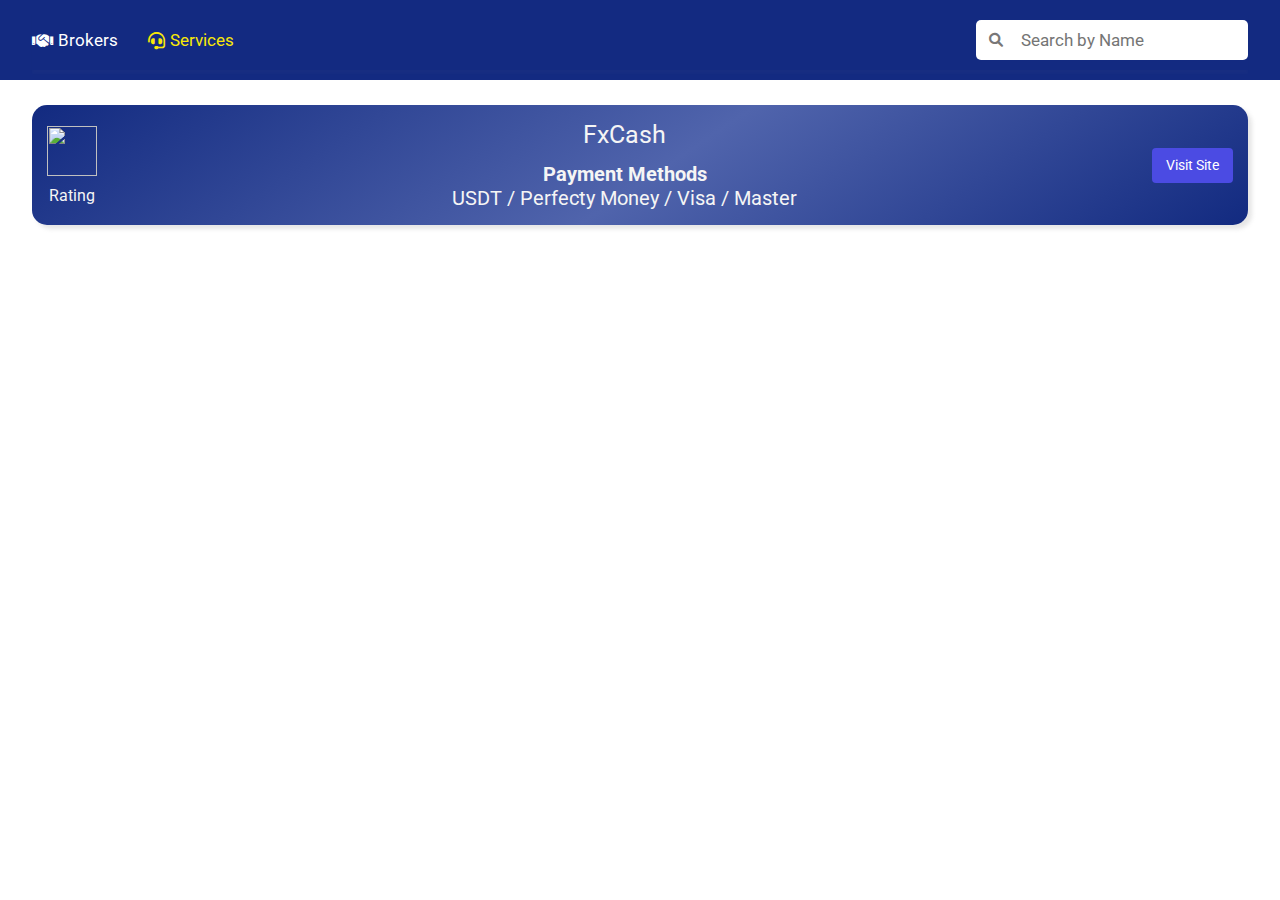
==== services.html @ cd71de4d "first commit" ====
<!DOCTYPE html>
<html lang="en">
  <head>
    <meta charset="UTF-8" />
    <meta http-equiv="X-UA-Compatible" content="IE=edge" />
    <meta name="viewport" content="width=device-width, initial-scale=1.0" />
    <title>Document</title>
    <link rel="preconnect" href="https://fonts.googleapis.com" />
    <link rel="preconnect" href="https://fonts.gstatic.com" crossorigin />
    <link
      href="https://fonts.googleapis.com/css2?family=Roboto:ital,wght@0,100;0,300;0,400;0,500;0,700;0,900;1,100;1,300;1,400;1,500;1,700;1,900&display=swap"
      rel="stylesheet"
    />
    <link
      rel="stylesheet"
      href="https://cdnjs.cloudflare.com/ajax/libs/font-awesome/6.0.0-beta3/css/all.min.css"
    />
    <link rel="stylesheet" href="./services.css" />
  </head>
  <body>
    <div class="wrapper">
      <div class="header">
        <div class="headerWrapper">
  
          <div class="navHolder">

            <a href="./brokers.html">
              <div class="nav"><i class="fas fa-handshake"></i> Brokers</div>
            </a>
            <a href="./services.html">
              <div class="nav" id="activeService" >
                <i class="fas fa-headset"></i>Services
              </div></a
            >
          </div>
          <div class="searchHolder">
            <div class="searchIcon">
              <i class="fas fa-search search-icon"></i>
            </div>
            <input placeholder="Search by Name" />
          </div>
        </div>
      </div>
      <div class="bodyWrapper">
        <div class="cardHolder" onclick="toggleDetails()" >
          <div class="company">
            <div class="companyLogoDiv">
              <div class="companyLogo">
                <img src="./assets/favicon.ico" alt="" />
              </div>
              <div class="rating">Rating</div>
            </div>
            <div class="companyName"  >
              <div class="name">FxCash</div>
              <div class="paymentMethodsDiv">
                <h3 class="paymentMethods">Payment Methods</h3>
                <div class="paymentList">
                  USDT / Perfecty Money / Visa / Master
                </div>
              </div>
            </div>
            <button class="visit">Visit Site</button>
          </div>

          <div class="hiddenContent" id="extraContent">
            <div class="aboutBigText">About FxCash</div>
            <p class="aboutSmallText">
              FxCash is offering a comprehensive Forex rebate service,
              partnering with top-tier trading brokers to provide cashback to
              traders. The platform allows users to get back a portion of the
              spread or commission paid on their trades.
            </p>
            <div class="headLine">Available broker list (32)</div>
            <div class="availableBrokerWrapper">
              <div class="innerDiv">
                <div class="availableBroker">
                  <div class="brokerimage">
                    <img src="./assets/9720027.jpg" />
                  </div>
                  <h5 class="brokerText">IC Market</h5>
                </div>
                <div class="availableBroker">
                  <div class="brokerimage">
                    <img src="./assets/9720027.jpg" />
                  </div>
                  <h5 class="brokerText">IC Market</h5>
                </div>
                <div class="availableBroker">
                  <div class="brokerimage">
                    <img src="./assets/9720027.jpg" />
                  </div>
                  <h5 class="brokerText">IC Market</h5>
                </div>
                <div class="availableBroker">
                  <div class="brokerimage">
                    <img src="./assets/9720027.jpg" />
                  </div>
                  <h5 class="brokerText">IC Market</h5>
                </div>
                <div class="availableBroker">
                  <div class="brokerimage">
                    <img src="./assets/9720027.jpg" />
                  </div>
                  <h5 class="brokerText">IC Market</h5>
                </div>
              </div>
            </div>
          </div>
        </div>
      </div>
    </div>

    <script src="./script.js"></script>
  </body>
</html>
---- services.css ----
* {
  padding: 0;
  margin: 0;
  font-family: "Roboto", sans-serif;
  font-style: normal;
}

body {
  display: flex;
  justify-content: center;
  align-items: center;
  flex-direction: column;
}

.wrapper {
  height: 100%;
  width: 100%;
  display: flex;
  align-items: center;
  flex-direction: column;
}

.header {
  padding: 10px 0px;
  width: 100%;
  background-color: #041d79f0;
  display: flex;
  justify-content: center;
}

.headerWrapper {
  width: 95%;
  display: flex;
  justify-content: space-between;
  box-shadow: 0 4px 2px rgba(152, 152, 152, 0.03);
  padding: 10px 0px;
}

.navHolder {
  display: flex;
  gap: 30px;
}

.navHolder a {
  color: white;
  text-decoration: none;
}

.nav{
  height: 100%;
  display: flex;
  justify-content: center;
  align-items: center;
  font-size: clamp(12px, 2vw, 17px);
  cursor: pointer;
  gap: 5px;
}

#activeService{
  color: #f8e807;
}

/* .empty {
  display: flex;
  flex: 1;
} */
.searchHolder {
  display: flex;
  align-items: center;
  /* padding: 10px; */
  /* height: 40px; */
}

.searchIcon {
  width: 20px;
  height: 100%;
  padding: 0px 10px;
  background-color: white;
  border-radius: 5px 0px 0px 5px;
  display: flex;
  align-items: center;
  justify-content: center;
  color:  rgb(120, 119, 119);
  font-size: clamp(12px, 2vw, 14px);
}

.searchHolder img {
  width: 100%;
  height: 100%;
}

input {
  border:none;
  padding: 10px 5px;
  border-radius: 0px 5px 5px 0px;
  font-size: clamp(12px, 2vw, 17px);
  outline: none;
  /* height: 70%; */
}

.bodyWrapper {
  width: 95%;
  margin-top: 25px;
}
.cardHolder {
  display: flex;
  flex-direction: column;
  padding: 15px;
  border-radius: 15px;
  box-shadow: 4px 4px 4px rgba(152, 152, 152, 0.244);
  color: whitesmoke;
  background: rgb(18,42,128);
  background: linear-gradient(326deg, rgba(18,42,128,1) 0%, rgba(80,100,172,1) 48%, rgba(18,42,128,1) 100%);
  cursor: pointer;
}

.hiddenContent{
  display: none;
  margin-top: 15px;
}

.company {
    display: flex;
    justify-content: space-between;
    align-items: center;
}

.companyLogoDiv{
  display: flex;
  flex-direction: column;
  gap: 10px;
  align-items: center;
}

.companyLogo{
  width: 50px;
  height: 50px;
}

.companyLogo img{
  width: 100%;
  height: 100%;
}

.visit{
  height: 35px;
  padding: 0px 14px;
  border: none;
  border-radius: 4px;
  color: white;
  background-color: rgb(75, 75, 227);
  cursor: pointer;
  display: flex;
  justify-content: center;
  align-items: center;
  font-size: clamp(10px,2vw,14px);
}

/* .visit:hover {
  transition: 0.5s ease-in-out;
  border-radius: 20px;
}
.visit:active{
  background-color:  rgba(153, 153, 249, 0.591);
} */

.companyName{
  display: flex;
  flex-direction: column;
  align-items: center;
  gap: 13px;
}

.name{
  font-size: clamp(15px,2vw,25px);
}

.paymentMethodsDiv{
  display: flex;
  flex-direction: column;
  align-items: center;
}

.paymentMethods{
  font-size: clamp(13px,2vw,20px);
}

.paymentList{
  font-size: clamp(11px,2vw,20px);
  text-align: center;
}

.aboutBigText{
  font-size: clamp(14px,2vw,19px);
  font-weight: 550;
  margin-top: 10px;
}

.aboutSmallText{
  font-weight: 300;
  font-size: clamp(11px,2vw,15px);
}

.headLine{
  width: 100%;
  font-size: clamp(14px,2vw,19px);
  font-weight: 550;
  margin-top: 15px;
  display: flex;
  justify-content: center;
}

.availableBrokerWrapper{
  display: flex;
  justify-content: center;
  margin-top: 10px;
}

.innerDiv{
  width: 55%;
  height: 100%;
  display: flex;
  justify-content: center;
  justify-content: space-between;
  gap: 5px;
}

.availableBroker{
  display: flex;
  flex-direction: column;
  gap: 5px;
  align-items: center;
}

.brokerimage{
 width: 70px;
 height: 70px;
}

.brokerimage img{
  border-radius: 4px;
  width: 100%;
  height: 100%;
}

.brokerText{
  font-size: clamp(10px ,2vw, 13px);
  font-weight: 400;
}

@media(max-width: 700px) {
  .innerDiv{
    width: 90%;
  }

  .brokerimage{
    width: 50px;
    height: 50px;
  }
}
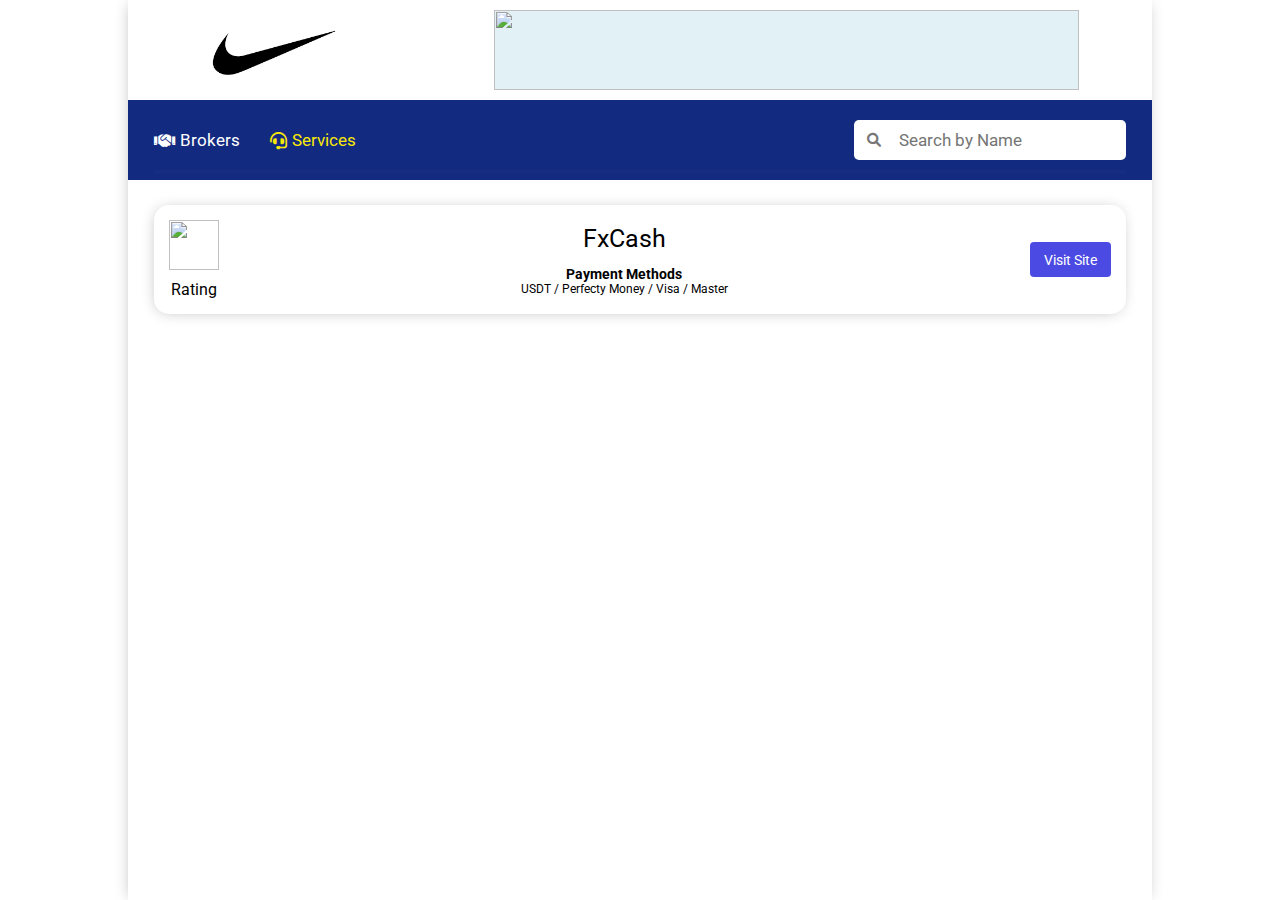
==== commit 512efc39: "Your descriptive message here" ====
--- a/services.html
+++ b/services.html
@@ -19,12 +19,22 @@
   </head>
   <body>
     <div class="wrapper">
+      <div class="bannerDiv">
+        <div class="leftDiv">
+          <img src="./assets/download.png">
+        </div>
+        <div class="rightDiv">
+          <div class="banner">
+            <img src="" alt="">
+          </div>
+        </div>
+      </div>
       <div class="header">
         <div class="headerWrapper">
   
           <div class="navHolder">
 
-            <a href="./brokers.html">
+            <a href="./index.html">
               <div class="nav"><i class="fas fa-handshake"></i> Brokers</div>
             </a>
             <a href="./services.html">
--- a/services.css
+++ b/services.css
@@ -13,11 +13,51 @@
 }
 
 .wrapper {
-  height: 100%;
-  width: 100%;
-  display: flex;
-  align-items: center;
-  flex-direction: column;
+  height: 100vh;
+  width: 80%;
+  display: flex;
+  align-items: center;
+  flex-direction: column;
+  background-color: white;
+  box-shadow: -1px 1px 15px -4px rgba(0,0,0,0.3);
+  -webkit-box-shadow: -1px 1px 15px -4px rgba(0,0,0,0.3);
+  -moz-box-shadow: -1px 1px 15px -4px rgba(0,0,0,0.3);
+}
+
+.bannerDiv{
+  width: 100%;
+  display: flex;
+}
+
+.leftDiv{
+  width: 40%;
+  height: 100px;
+}
+
+.leftDiv img{
+  width: 100%;
+  height: 100%;
+  object-fit: contain;
+}
+
+.rightDiv{
+  width: 100%;
+  height: 100px;
+  display: flex;
+  justify-content: center;
+  align-items: center;
+}
+
+.banner{
+  width: 80%;
+  height: 80%;
+  background-color: rgb(225, 241, 246);
+}
+
+.banner img{
+  width: 100%;
+  height: 100%;
+  object-fit: contain;
 }
 
 .header {
@@ -108,10 +148,12 @@
   padding: 15px;
   border-radius: 15px;
   box-shadow: 4px 4px 4px rgba(152, 152, 152, 0.244);
-  color: whitesmoke;
-  background: rgb(18,42,128);
-  background: linear-gradient(326deg, rgba(18,42,128,1) 0%, rgba(80,100,172,1) 48%, rgba(18,42,128,1) 100%);
+  color: black;
+  background-color: white;
   cursor: pointer;
+  box-shadow: -1px 1px 15px -4px rgba(0,0,0,0.3);
+-webkit-box-shadow: -1px 1px 15px -4px rgba(0,0,0,0.3);
+-moz-box-shadow: -1px 1px 15px -4px rgba(0,0,0,0.3);
 }
 
 .hiddenContent{
@@ -182,28 +224,28 @@
 }
 
 .paymentMethods{
-  font-size: clamp(13px,2vw,20px);
+  font-size: clamp(12px,2vw,14px);
 }
 
 .paymentList{
-  font-size: clamp(11px,2vw,20px);
+  font-size: clamp(11px,2vw,12px);
   text-align: center;
 }
 
 .aboutBigText{
-  font-size: clamp(14px,2vw,19px);
+  font-size: clamp(12px,2vw,14px);
   font-weight: 550;
   margin-top: 10px;
 }
 
 .aboutSmallText{
-  font-weight: 300;
-  font-size: clamp(11px,2vw,15px);
+  font-weight: 340;
+  font-size: clamp(10px,2vw,15px);
 }
 
 .headLine{
   width: 100%;
-  font-size: clamp(14px,2vw,19px);
+  font-size: clamp(12px,2vw,14px);
   font-weight: 550;
   margin-top: 15px;
   display: flex;
@@ -244,11 +286,17 @@
 }
 
 .brokerText{
-  font-size: clamp(10px ,2vw, 13px);
+  font-size: clamp(10px ,2vw, 12px);
   font-weight: 400;
 }
 
-@media(max-width: 700px) {
+@media(max-width:500px){
+  input{
+    width: 100px;
+  }
+}
+
+@media(max-width: 768px) {
   .innerDiv{
     width: 90%;
   }
@@ -257,4 +305,14 @@
     width: 50px;
     height: 50px;
   }
-}+  .wrapper{
+    width: 90%;
+  }
+  .rightDiv{
+    display: none;
+  }
+  .leftDiv{
+    width: 100%;
+  }
+}
+
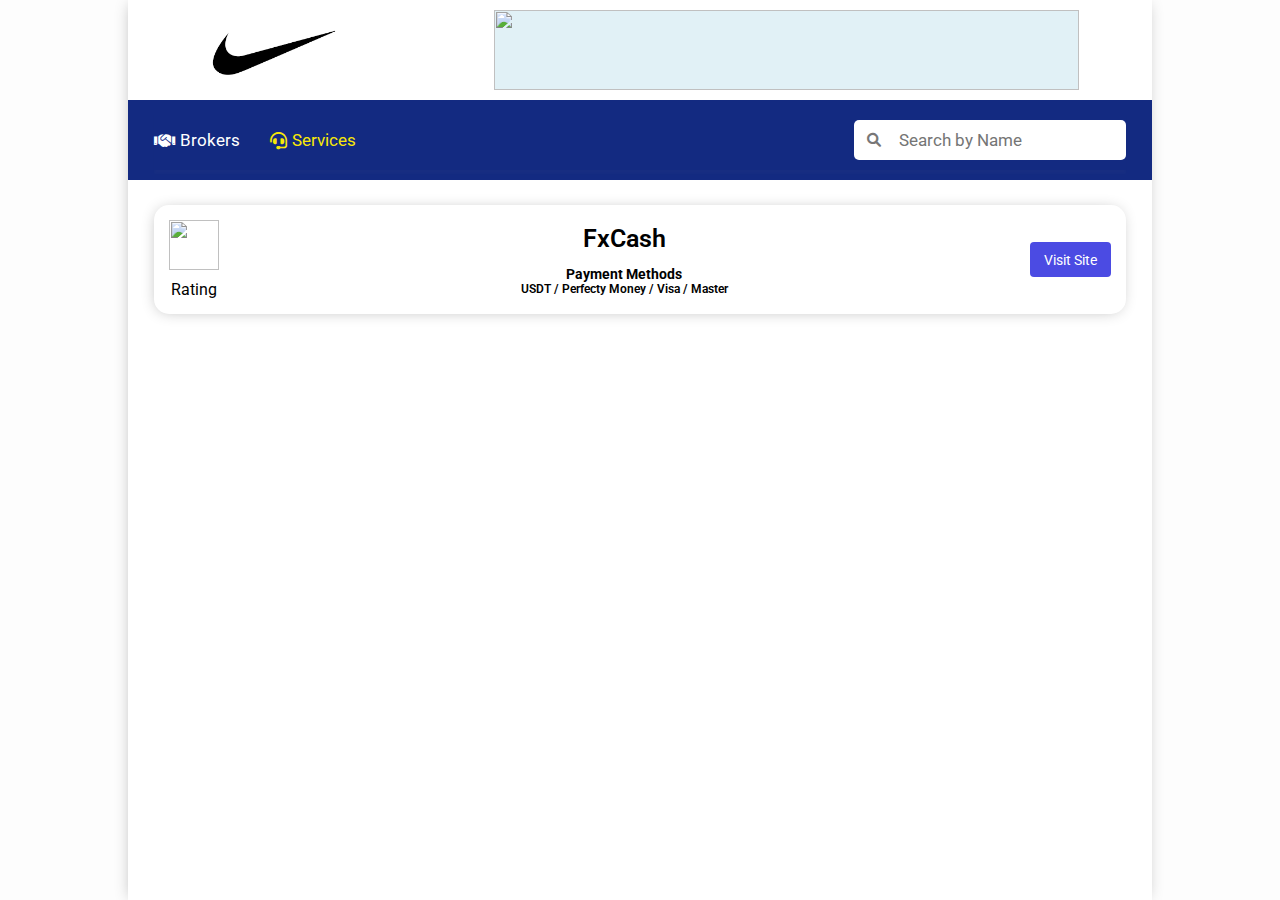
==== commit 738b3829: "css change" ====
--- a/services.html
+++ b/services.html
@@ -15,7 +15,7 @@
       rel="stylesheet"
       href="https://cdnjs.cloudflare.com/ajax/libs/font-awesome/6.0.0-beta3/css/all.min.css"
     />
-    <link rel="stylesheet" href="./services.css" />
+    <link rel="stylesheet" href="./style.css" />
   </head>
   <body>
     <div class="wrapper">
@@ -52,9 +52,9 @@
         </div>
       </div>
       <div class="bodyWrapper">
-        <div class="cardHolder" onclick="toggleDetails()" >
-          <div class="company">
-            <div class="companyLogoDiv">
+        <div class="cardHolder"  >
+          <div class="company" onclick="toggleDetails()">
+            <div class="serviceLogoDiv">
               <div class="companyLogo">
                 <img src="./assets/favicon.ico" alt="" />
               </div>
@@ -62,9 +62,9 @@
             </div>
             <div class="companyName"  >
               <div class="name">FxCash</div>
-              <div class="paymentMethodsDiv">
-                <h3 class="paymentMethods">Payment Methods</h3>
-                <div class="paymentList">
+              <div class="servivepaymentMethodsDiv">
+                <h3 class="servicepaymentMethods">Payment Methods</h3>
+                <div class="servicepaymentList">
                   USDT / Perfecty Money / Visa / Master
                 </div>
               </div>
--- a/style.css
+++ b/style.css
@@ -0,0 +1,488 @@
+* {
+    padding: 0;
+    margin: 0;
+    font-family: "Roboto", sans-serif;
+    font-style: normal;
+  }
+  
+  body {
+    display: flex;
+    justify-content: center;
+    align-items: center;
+    flex-direction: column;
+    background-color: rgba(247, 247, 247, 0.196);
+  }
+  
+  .wrapper {
+    height: 100vh;
+    width: 80%;
+    display: flex;
+    align-items: center;
+    flex-direction: column;
+    background-color: white;
+    box-shadow: -1px 1px 15px -4px rgba(0,0,0,0.3);
+    -webkit-box-shadow: -1px 1px 15px -4px rgba(0,0,0,0.3);
+    -moz-box-shadow: -1px 1px 15px -4px rgba(0,0,0,0.3);
+  }
+
+  .bannerDiv{
+    width: 100%;
+    display: flex;
+  }
+  
+  .leftDiv{
+    width: 40%;
+    height: 100px;
+  }
+
+  .leftDiv img{
+    width: 100%;
+    height: 100%;
+    object-fit: contain;
+  }
+
+  .rightDiv{
+    width: 100%;
+    height: 100px;
+    display: flex;
+    justify-content: center;
+    align-items: center;
+  }
+
+  .banner{
+    width: 80%;
+    height: 80%;
+    background-color: rgb(225, 241, 246);
+  }
+
+  .banner img{
+    width: 100%;
+    height: 100%;
+    object-fit: contain;
+  }
+
+  .header {
+    padding: 10px 0px;
+    width: 100%;
+    background-color: #041d79f0;
+    display: flex;
+    justify-content: center;
+  }
+  
+  .headerWrapper {
+    width: 95%;
+    display: flex;
+    justify-content: space-between;
+    box-shadow: 0 4px 2px rgba(152, 152, 152, 0.03);
+    padding: 10px 0px;
+  }
+
+  .navHolder {
+    display: flex;
+    gap: 30px;
+  }
+  
+  .navHolder a {
+    color: white;
+    text-decoration: none;
+  }
+  
+  #activeBroker{
+    color: #f8e807;
+  }
+
+  #activeService{
+    color: #f8e807;
+  }
+  
+  .nav {
+    height: 100%;
+    display: flex;
+    justify-content: center;
+    align-items: center;
+    font-size: clamp(12px, 2vw, 17px);
+    cursor: pointer;
+    gap: 5px;
+  }
+  .searchHolder {
+    display: flex;
+    align-items: center;
+    /* padding: 10px; */
+  }
+  
+  .searchIcon {
+    width: 20px;
+    height: 100%;
+    padding: 0px 10px;
+    background-color: white;
+    border-radius: 5px 0px 0px 5px;
+    display: flex;
+    align-items: center;
+    justify-content: center;
+    color: rgb(120, 119, 119);
+    font-size: clamp(12px, 2vw, 14px);
+  }
+  
+  .searchHolder img {
+    width: 100%;
+    height: 100%;
+  }
+  
+  input {
+    border:none;
+    padding: 10px 5px;
+    border-radius: 0px 5px 5px 0px;
+    font-size: clamp(12px, 2vw, 17px);
+    outline: none;
+  }
+  
+  .bodyWrapper {
+    width: 95%;
+    margin-top: 25px;
+    display: flex;
+    flex-direction: column;
+    gap: 20px;
+  }
+  
+  .cardHolder {
+    display: flex;
+    flex-direction: column;
+    padding: 15px;
+    border-radius: 15px;
+    background: white;
+cursor: pointer;
+box-shadow: -1px 1px 15px -4px rgba(0,0,0,0.3);
+-webkit-box-shadow: -1px 1px 15px -4px rgba(0,0,0,0.3);
+-moz-box-shadow: -1px 1px 15px -4px rgba(0,0,0,0.3);
+  }
+  
+  .company {
+      display: flex;
+      justify-content: space-between;
+      align-items: center;
+  }
+  
+  .brokersLogoDiv{
+    display: flex;
+    gap: 20px;
+    align-items: center;
+  }
+  
+
+
+  .companyLogo{
+    width: 70px;
+    height: 70px;
+  }
+  
+  .companyLogo img{
+    width: 100%;
+    height: 100%;
+  }
+  
+  .companyName{
+    font-weight: 600;
+    font-size: clamp(15px,2vw,20px);
+  }
+
+  .text{ 
+    border: none;
+    border-radius: 4px;
+    cursor: pointer;
+    display: flex;
+    justify-content: center;
+    align-items: center;
+    font-size: clamp(10px,2vw,14px);
+    font-weight: 400;
+    padding: 10px ;
+  }
+  
+  /* .visit:hover {
+    transition: 0.5s ease-in-out;
+    border-radius: 20px;
+  }
+  .visit:active{
+    background-color:  rgba(153, 153, 249, 0.591);
+  } */
+  
+  .toggle{
+    display: flex;
+    align-self: center; 
+  }
+
+  .hiddenContent{
+    width: 100%;
+    display: none;
+    align-self: center;
+    margin-top: 20px;
+    justify-content: center;
+    flex-direction: column;
+    gap: 20px;
+    align-items: center;
+  }
+
+  .servicesCard{
+    width: 100%;
+    /* border: 1px solid rgb(166, 166, 164); */
+    display: flex;
+    justify-content: center;
+    border-radius: 12px;
+    background-color: whitesmoke;
+    box-shadow: -1px 1px 15px -4px rgba(0,0,0,0.21);
+-webkit-box-shadow: -1px 1px 15px -4px rgba(0,0,0,0.21);
+-moz-box-shadow: -1px 1px 15px -4px rgba(0,0,0,0.21);
+  }
+
+  .serviceCardWrapper{
+    width: 90%;
+    padding: 10px 0px;
+    display: flex;
+    justify-content: center;
+    align-items: center;
+    justify-content: space-between;
+    gap: 20px;
+  }
+
+  /* .serviceLogoDiv{
+    
+  } */
+
+  .ServiceLogo{
+    width: 50px;
+    height: 50px;
+  }
+
+  .ServiceLogo img {
+    width: 100%;
+    height: 100%;
+  }
+
+  .ratepaymentdiv{
+    display: flex;
+    flex-direction: column;
+    align-items: center;
+    gap: 10px;
+  }
+
+  .cashBackDiv{
+     display: flex;
+     flex-direction: column;
+     justify-content: center;
+     align-items: center;
+  }
+
+  .paymentMethodsDiv{
+    display: flex;
+    flex-direction: column;
+    align-items: center;
+  }
+  
+  .paymentMethods{
+    font-size: clamp(13px,2vw,20px);
+  }
+  
+  .paymentList{
+    font-size: clamp(11px,2vw,20px);
+    text-align: center;
+    color: rgb(45, 45, 45);
+  }
+
+  .cashback{
+    height: 40px;
+    border: none;
+    border-radius: 4px;
+    color: white;
+    background-color:rgb(66, 66, 251);
+    cursor: pointer;
+    display: flex;
+    justify-content: center;
+    align-items: center;
+    align-self: center;
+    padding:  0px 10px;
+    font-size: clamp(2px,2vw,16px);
+  }
+
+  .serviceDetail{
+    font-size: clamp(6px,2vw,16px);
+    margin-top: 10px;
+  }
+
+
+
+  
+.hiddenContent{
+  display: none;
+  margin-top: 15px;
+}
+
+.company {
+    display: flex;
+    justify-content: space-between;
+    align-items: center;
+}
+
+.serviceLogoDiv{
+  display: flex;
+  flex-direction: column;
+  gap: 10px;
+  align-items: center;
+}
+
+.companyLogo{
+  width: 50px;
+  height: 50px;
+}
+
+.companyLogo img{
+  width: 100%;
+  height: 100%;
+}
+
+.visit{
+  height: 35px;
+  padding: 0px 14px;
+  border: none;
+  border-radius: 4px;
+  color: white;
+  background-color: rgb(75, 75, 227);
+  cursor: pointer;
+  display: flex;
+  justify-content: center;
+  align-items: center;
+  font-size: clamp(10px,2vw,14px);
+}
+
+/* .visit:hover {
+  transition: 0.5s ease-in-out;
+  border-radius: 20px;
+}
+.visit:active{
+  background-color:  rgba(153, 153, 249, 0.591);
+} */
+
+.companyName{
+  display: flex;
+  flex-direction: column;
+  align-items: center;
+  gap: 13px;
+}
+
+.name{
+  font-size: clamp(15px,2vw,25px);
+}
+
+.servicepaymentMethodsDiv{
+  display: flex;
+  flex-direction: column;
+  align-items: center;
+}
+
+.servicepaymentMethods{
+  text-align: center;
+  font-size: clamp(12px,2vw,14px);
+}
+
+.servicepaymentList{
+  font-size: clamp(11px,2vw,12px);
+  text-align: center;
+}
+
+.aboutBigText{
+  font-size: clamp(12px,2vw,14px);
+  font-weight: 550;
+  margin-top: 10px;
+}
+
+.aboutSmallText{
+  font-weight: 340;
+  font-size: clamp(10px,2vw,15px);
+}
+
+.headLine{
+  width: 100%;
+  font-size: clamp(12px,2vw,14px);
+  font-weight: 550;
+  margin-top: 15px;
+  display: flex;
+  justify-content: center;
+}
+
+.availableBrokerWrapper{
+  width: 100%;
+  display: flex;
+  justify-content: center;
+  margin-top: 10px;
+}
+
+.innerDiv{
+  width: 55%;
+  height: 100%;
+  display: flex;
+  justify-content: center;
+  justify-content: space-between;
+  gap: 5px;
+}
+
+.availableBroker{
+  display: flex;
+  flex-direction: column;
+  gap: 5px;
+  align-items: center;
+}
+
+.brokerimage{
+ width: 70px;
+ height: 70px;
+}
+
+.brokerimage img{
+  border-radius: 4px;
+  width: 100%;
+  height: 100%;
+}
+
+.brokerText{
+  font-size: clamp(10px ,2vw, 12px);
+  font-weight: 400;
+}
+
+@media(max-width: 768px){
+  .rightDiv{
+    display: none;
+  }
+  .leftDiv{
+    width: 100%;
+  }
+  .wrapper{
+    width: 90%;
+  }
+  .innerDiv{
+    width: 90%;
+  }
+
+  .brokerimage{
+    width: 50px;
+    height: 50px;
+  }
+  .wrapper{
+    width: 90%;
+  }
+  .rightDiv{
+    display: none;
+  }
+  .leftDiv{
+    width: 100%;
+  }
+}
+
+
+
+@media(max-width:500px){
+  input{
+    width: 100px;
+  }
+}
+
+
+
+ 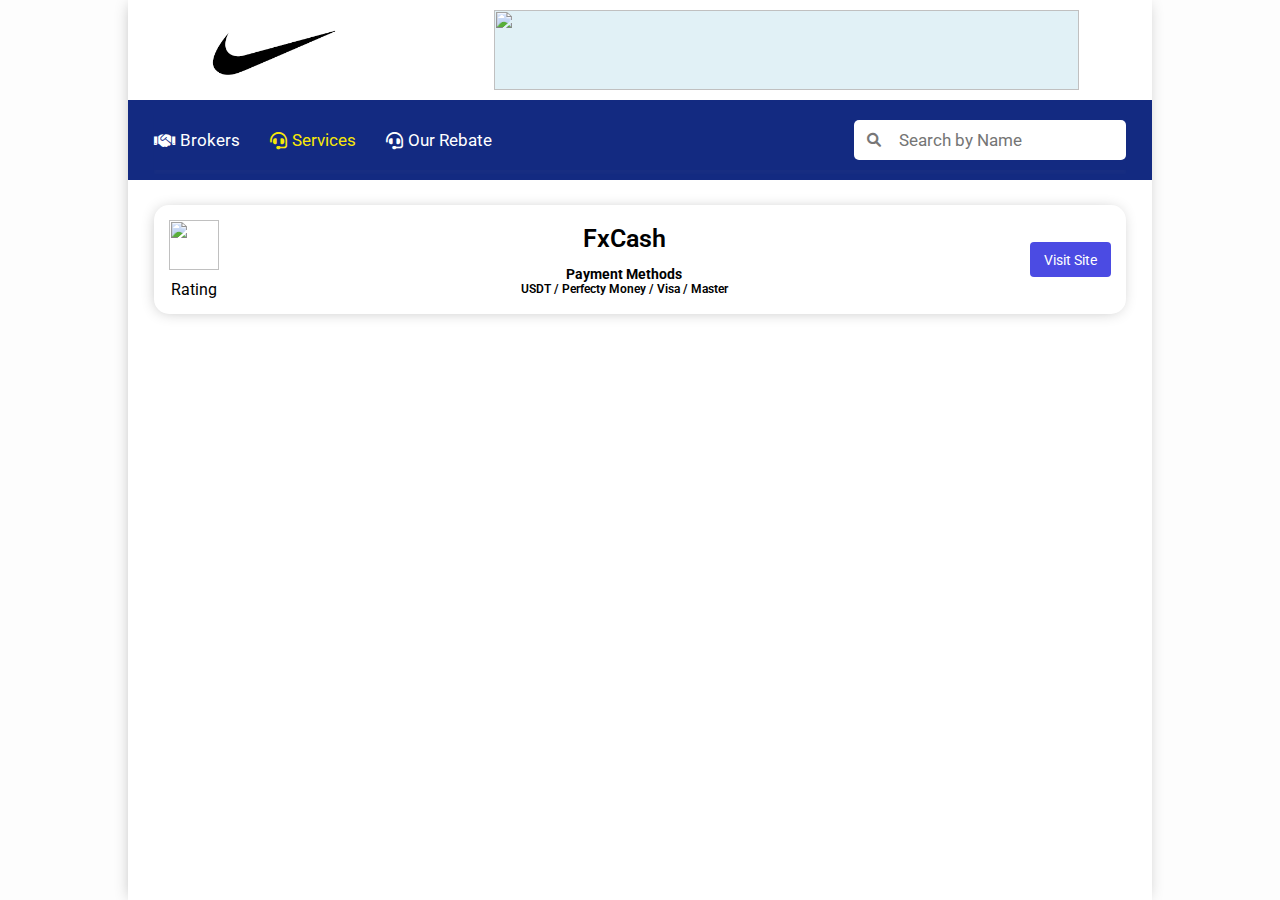
==== commit 1b93d548: "newUpdate" ====
--- a/services.html
+++ b/services.html
@@ -4,7 +4,7 @@
     <meta charset="UTF-8" />
     <meta http-equiv="X-UA-Compatible" content="IE=edge" />
     <meta name="viewport" content="width=device-width, initial-scale=1.0" />
-    <title>Document</title>
+    <title>Services</title>
     <link rel="preconnect" href="https://fonts.googleapis.com" />
     <link rel="preconnect" href="https://fonts.gstatic.com" crossorigin />
     <link
@@ -21,7 +21,7 @@
     <div class="wrapper">
       <div class="bannerDiv">
         <div class="leftDiv">
-          <img src="./assets/download.png">
+          <img src="./assets/download.png" alt="">
         </div>
         <div class="rightDiv">
           <div class="banner">
@@ -41,6 +41,8 @@
               <div class="nav" id="activeService" >
                 <i class="fas fa-headset"></i>Services
               </div></a
+            ><a href="./ourRebate.html">
+              <div class="nav"><i class="fas fa-headset"></i> Our Rebate</div></a
             >
           </div>
           <div class="searchHolder">
@@ -85,31 +87,31 @@
               <div class="innerDiv">
                 <div class="availableBroker">
                   <div class="brokerimage">
-                    <img src="./assets/9720027.jpg" />
+                    <img src="./assets/9720027.jpg"/alt=''>
+                 </div>
+                  <h5 class="brokerText">IC Market</h5>
+                </div>
+                <div class="availableBroker">
+                  <div class="brokerimage">
+                    <img src="./assets/9720027.jpg" alt=''/>
                   </div>
                   <h5 class="brokerText">IC Market</h5>
                 </div>
                 <div class="availableBroker">
                   <div class="brokerimage">
-                    <img src="./assets/9720027.jpg" />
+                    <img src="./assets/9720027.jpg" alt=''/>
                   </div>
                   <h5 class="brokerText">IC Market</h5>
                 </div>
                 <div class="availableBroker">
                   <div class="brokerimage">
-                    <img src="./assets/9720027.jpg" />
+                    <img src="./assets/9720027.jpg" alt=''/>
                   </div>
                   <h5 class="brokerText">IC Market</h5>
                 </div>
                 <div class="availableBroker">
                   <div class="brokerimage">
-                    <img src="./assets/9720027.jpg" />
-                  </div>
-                  <h5 class="brokerText">IC Market</h5>
-                </div>
-                <div class="availableBroker">
-                  <div class="brokerimage">
-                    <img src="./assets/9720027.jpg" />
+                    <img src="./assets/9720027.jpg" alt=''/>
                   </div>
                   <h5 class="brokerText">IC Market</h5>
                 </div>
@@ -122,4 +124,4 @@
 
     <script src="./script.js"></script>
   </body>
-</html>
+</html>--- a/style.css
+++ b/style.css
@@ -1,344 +1,360 @@
 * {
-    padding: 0;
-    margin: 0;
-    font-family: "Roboto", sans-serif;
-    font-style: normal;
-  }
-  
-  body {
-    display: flex;
-    justify-content: center;
-    align-items: center;
-    flex-direction: column;
-    background-color: rgba(247, 247, 247, 0.196);
-  }
-  
-  .wrapper {
-    height: 100vh;
-    width: 80%;
-    display: flex;
-    align-items: center;
-    flex-direction: column;
-    background-color: white;
-    box-shadow: -1px 1px 15px -4px rgba(0,0,0,0.3);
-    -webkit-box-shadow: -1px 1px 15px -4px rgba(0,0,0,0.3);
-    -moz-box-shadow: -1px 1px 15px -4px rgba(0,0,0,0.3);
-  }
-
-  .bannerDiv{
-    width: 100%;
-    display: flex;
-  }
-  
-  .leftDiv{
-    width: 40%;
-    height: 100px;
-  }
-
-  .leftDiv img{
-    width: 100%;
-    height: 100%;
-    object-fit: contain;
-  }
-
-  .rightDiv{
-    width: 100%;
-    height: 100px;
-    display: flex;
-    justify-content: center;
-    align-items: center;
-  }
-
-  .banner{
-    width: 80%;
-    height: 80%;
-    background-color: rgb(225, 241, 246);
-  }
-
-  .banner img{
-    width: 100%;
-    height: 100%;
-    object-fit: contain;
-  }
-
-  .header {
-    padding: 10px 0px;
-    width: 100%;
-    background-color: #041d79f0;
-    display: flex;
-    justify-content: center;
-  }
-  
-  .headerWrapper {
-    width: 95%;
-    display: flex;
-    justify-content: space-between;
-    box-shadow: 0 4px 2px rgba(152, 152, 152, 0.03);
-    padding: 10px 0px;
-  }
-
-  .navHolder {
-    display: flex;
-    gap: 30px;
-  }
-  
-  .navHolder a {
-    color: white;
-    text-decoration: none;
-  }
-  
-  #activeBroker{
-    color: #f8e807;
-  }
-
-  #activeService{
-    color: #f8e807;
-  }
-  
-  .nav {
-    height: 100%;
-    display: flex;
-    justify-content: center;
-    align-items: center;
-    font-size: clamp(12px, 2vw, 17px);
-    cursor: pointer;
-    gap: 5px;
-  }
-  .searchHolder {
-    display: flex;
-    align-items: center;
-    /* padding: 10px; */
-  }
-  
-  .searchIcon {
-    width: 20px;
-    height: 100%;
-    padding: 0px 10px;
-    background-color: white;
-    border-radius: 5px 0px 0px 5px;
-    display: flex;
-    align-items: center;
-    justify-content: center;
-    color: rgb(120, 119, 119);
-    font-size: clamp(12px, 2vw, 14px);
-  }
-  
-  .searchHolder img {
-    width: 100%;
-    height: 100%;
-  }
-  
-  input {
-    border:none;
-    padding: 10px 5px;
-    border-radius: 0px 5px 5px 0px;
-    font-size: clamp(12px, 2vw, 17px);
-    outline: none;
-  }
-  
-  .bodyWrapper {
-    width: 95%;
-    margin-top: 25px;
-    display: flex;
-    flex-direction: column;
-    gap: 20px;
-  }
-  
-  .cardHolder {
-    display: flex;
-    flex-direction: column;
-    padding: 15px;
-    border-radius: 15px;
-    background: white;
-cursor: pointer;
-box-shadow: -1px 1px 15px -4px rgba(0,0,0,0.3);
--webkit-box-shadow: -1px 1px 15px -4px rgba(0,0,0,0.3);
--moz-box-shadow: -1px 1px 15px -4px rgba(0,0,0,0.3);
-  }
-  
-  .company {
-      display: flex;
-      justify-content: space-between;
-      align-items: center;
-  }
-  
-  .brokersLogoDiv{
-    display: flex;
-    gap: 20px;
-    align-items: center;
-  }
-  
-
-
-  .companyLogo{
-    width: 70px;
-    height: 70px;
-  }
-  
-  .companyLogo img{
-    width: 100%;
-    height: 100%;
-  }
-  
-  .companyName{
-    font-weight: 600;
-    font-size: clamp(15px,2vw,20px);
-  }
-
-  .text{ 
-    border: none;
-    border-radius: 4px;
-    cursor: pointer;
-    display: flex;
-    justify-content: center;
-    align-items: center;
-    font-size: clamp(10px,2vw,14px);
-    font-weight: 400;
-    padding: 10px ;
-  }
-  
-  /* .visit:hover {
+  padding: 0;
+  margin: 0;
+  font-family: "Roboto", sans-serif;
+  font-style: normal;
+}
+
+body {
+  display: flex;
+  justify-content: center;
+  align-items: center;
+  flex-direction: column;
+  background-color: rgba(247, 247, 247, 0.196);
+}
+
+.wrapper {
+  height: 100vh;
+  width: 80%;
+  display: flex;
+  align-items: center;
+  flex-direction: column;
+  background-color: white;
+  box-shadow: -1px 1px 15px -4px rgba(0, 0, 0, 0.3);
+  -webkit-box-shadow: -1px 1px 15px -4px rgba(0, 0, 0, 0.3);
+  -moz-box-shadow: -1px 1px 15px -4px rgba(0, 0, 0, 0.3);
+}
+
+.bannerDiv {
+  width: 100%;
+  display: flex;
+}
+
+.leftDiv {
+  width: 40%;
+  height: 100px;
+}
+
+.leftDiv img {
+  width: 100%;
+  height: 100%;
+  object-fit: contain;
+}
+
+.rightDiv {
+  width: 100%;
+  height: 100px;
+  display: flex;
+  justify-content: center;
+  align-items: center;
+}
+
+.banner {
+  width: 80%;
+  height: 80%;
+  background-color: rgb(225, 241, 246);
+}
+
+.banner img {
+  width: 100%;
+  height: 100%;
+  object-fit: contain;
+}
+
+.header {
+  padding: 10px 0px;
+  width: 100%;
+  background-color: #041d79f0;
+  display: flex;
+  justify-content: center;
+}
+
+.headerWrapper {
+  width: 95%;
+  display: flex;
+  justify-content: space-between;
+  box-shadow: 0 4px 2px rgba(152, 152, 152, 0.03);
+  padding: 10px 0px;
+}
+
+.navHolder {
+  display: flex;
+  gap: 30px;
+}
+
+.navHolder a {
+  color: white;
+  text-decoration: none;
+}
+
+#activeBroker {
+  color: #f8e807;
+}
+
+#activeService {
+  color: #f8e807;
+}
+
+#activeRebate{
+  color: #f8e807;
+}
+
+.nav {
+  height: 100%;
+  display: flex;
+  justify-content: center;
+  align-items: center;
+  font-size: clamp(12px, 2vw, 17px);
+  cursor: pointer;
+  gap: 5px;
+}
+.searchHolder {
+  display: flex;
+  align-items: center;
+  /* padding: 10px; */
+}
+
+.searchIcon {
+  width: 20px;
+  height: 100%;
+  padding: 0px 10px;
+  background-color: white;
+  border-radius: 5px 0px 0px 5px;
+  display: flex;
+  align-items: center;
+  justify-content: center;
+  color: rgb(120, 119, 119);
+  font-size: clamp(12px, 2vw, 14px);
+}
+
+.searchHolder img {
+  width: 100%;
+  height: 100%;
+}
+
+input {
+  border: none;
+  padding: 10px 5px;
+  border-radius: 0px 5px 5px 0px;
+  font-size: clamp(12px, 2vw, 17px);
+  outline: none;
+}
+
+.bodyWrapper {
+  width: 95%;
+  margin-top: 25px;
+  display: flex;
+  flex-direction: column;
+  gap: 20px;
+}
+
+.nameRankDiv {
+  display: flex;
+  gap: 7px;
+  font-size: clamp(15px, 2vw, 17px);
+  font-weight: 550;
+}
+
+.rank {
+  display: flex;
+  gap: 6px;
+}
+.letters {
+  font-size: clamp(15px, 2vw, 17px);
+  font-weight: 400;
+  cursor: pointer;
+}
+
+.cardHolder {
+  display: flex;
+  flex-direction: column;
+  padding: 15px;
+  border-radius: 15px;
+  background: white;
+  cursor: pointer;
+  box-shadow: -1px 1px 15px -4px rgba(0, 0, 0, 0.3);
+  -webkit-box-shadow: -1px 1px 15px -4px rgba(0, 0, 0, 0.3);
+  -moz-box-shadow: -1px 1px 15px -4px rgba(0, 0, 0, 0.3);
+}
+
+.company {
+  display: flex;
+  justify-content: space-between;
+  align-items: center;
+}
+
+.brokersLogoDiv {
+  display: flex;
+  gap: 20px;
+  align-items: center;
+}
+
+.companyLogo {
+  width: 70px;
+  height: 70px;
+}
+
+.companyLogo img {
+  width: 100%;
+  height: 100%;
+}
+
+.companyName {
+  font-weight: 600;
+  font-size: clamp(15px, 2vw, 20px);
+}
+
+.text {
+  border: none;
+  border-radius: 4px;
+  cursor: pointer;
+  display: flex;
+  justify-content: center;
+  align-items: center;
+  font-size: clamp(10px, 2vw, 14px);
+  font-weight: 400;
+  padding: 10px;
+}
+
+/* .visit:hover {
     transition: 0.5s ease-in-out;
     border-radius: 20px;
   }
   .visit:active{
     background-color:  rgba(153, 153, 249, 0.591);
   } */
-  
-  .toggle{
-    display: flex;
-    align-self: center; 
-  }
-
-  .hiddenContent{
-    width: 100%;
-    display: none;
-    align-self: center;
-    margin-top: 20px;
-    justify-content: center;
-    flex-direction: column;
-    gap: 20px;
-    align-items: center;
-  }
-
-  .servicesCard{
-    width: 100%;
-    /* border: 1px solid rgb(166, 166, 164); */
-    display: flex;
-    justify-content: center;
-    border-radius: 12px;
-    background-color: whitesmoke;
-    box-shadow: -1px 1px 15px -4px rgba(0,0,0,0.21);
--webkit-box-shadow: -1px 1px 15px -4px rgba(0,0,0,0.21);
--moz-box-shadow: -1px 1px 15px -4px rgba(0,0,0,0.21);
-  }
-
-  .serviceCardWrapper{
-    width: 90%;
-    padding: 10px 0px;
-    display: flex;
-    justify-content: center;
-    align-items: center;
-    justify-content: space-between;
-    gap: 20px;
-  }
-
-  /* .serviceLogoDiv{
+
+.toggle {
+  display: flex;
+  align-self: center;
+}
+
+.hiddenContent {
+  width: 100%;
+  display: none;
+  align-self: center;
+  margin-top: 20px;
+  justify-content: center;
+  flex-direction: column;
+  gap: 20px;
+  align-items: center;
+}
+
+.servicesCard {
+  width: 100%;
+  /* border: 1px solid rgb(166, 166, 164); */
+  display: flex;
+  justify-content: center;
+  border-radius: 12px;
+  background-color: whitesmoke;
+  box-shadow: -1px 1px 15px -4px rgba(0, 0, 0, 0.21);
+  -webkit-box-shadow: -1px 1px 15px -4px rgba(0, 0, 0, 0.21);
+  -moz-box-shadow: -1px 1px 15px -4px rgba(0, 0, 0, 0.21);
+}
+
+.serviceCardWrapper {
+  width: 90%;
+  padding: 10px 0px;
+  display: flex;
+  justify-content: center;
+  align-items: center;
+  justify-content: space-between;
+  gap: 20px;
+}
+
+/* .serviceLogoDiv{
     
   } */
 
-  .ServiceLogo{
-    width: 50px;
-    height: 50px;
-  }
-
-  .ServiceLogo img {
-    width: 100%;
-    height: 100%;
-  }
-
-  .ratepaymentdiv{
-    display: flex;
-    flex-direction: column;
-    align-items: center;
-    gap: 10px;
-  }
-
-  .cashBackDiv{
-     display: flex;
-     flex-direction: column;
-     justify-content: center;
-     align-items: center;
-  }
-
-  .paymentMethodsDiv{
-    display: flex;
-    flex-direction: column;
-    align-items: center;
-  }
-  
-  .paymentMethods{
-    font-size: clamp(13px,2vw,20px);
-  }
-  
-  .paymentList{
-    font-size: clamp(11px,2vw,20px);
-    text-align: center;
-    color: rgb(45, 45, 45);
-  }
-
-  .cashback{
-    height: 40px;
-    border: none;
-    border-radius: 4px;
-    color: white;
-    background-color:rgb(66, 66, 251);
-    cursor: pointer;
-    display: flex;
-    justify-content: center;
-    align-items: center;
-    align-self: center;
-    padding:  0px 10px;
-    font-size: clamp(2px,2vw,16px);
-  }
-
-  .serviceDetail{
-    font-size: clamp(6px,2vw,16px);
-    margin-top: 10px;
-  }
-
-
-
-  
-.hiddenContent{
+.ServiceLogo {
+  width: 50px;
+  height: 50px;
+}
+
+.ServiceLogo img {
+  width: 100%;
+  height: 100%;
+}
+
+.ratepaymentdiv {
+  display: flex;
+  flex-direction: column;
+  align-items: center;
+  gap: 10px;
+}
+
+.cashBackDiv {
+  display: flex;
+  flex-direction: column;
+  justify-content: center;
+  align-items: center;
+}
+
+.paymentMethodsDiv {
+  display: flex;
+  flex-direction: column;
+  align-items: center;
+}
+
+.paymentMethods {
+  font-size: clamp(13px, 2vw, 20px);
+}
+
+.paymentList {
+  font-size: clamp(11px, 2vw, 20px);
+  text-align: center;
+  color: rgb(45, 45, 45);
+}
+
+.cashback {
+  height: 40px;
+  border: none;
+  border-radius: 4px;
+  color: white;
+  background-color: rgb(66, 66, 251);
+  cursor: pointer;
+  display: flex;
+  justify-content: center;
+  align-items: center;
+  align-self: center;
+  padding: 0px 10px;
+  font-size: clamp(2px, 2vw, 16px);
+}
+
+.serviceDetail {
+  font-size: clamp(6px, 2vw, 16px);
+  margin-top: 10px;
+}
+
+.hiddenContent {
   display: none;
   margin-top: 15px;
 }
 
 .company {
-    display: flex;
-    justify-content: space-between;
-    align-items: center;
-}
-
-.serviceLogoDiv{
+  display: flex;
+  justify-content: space-between;
+  align-items: center;
+}
+
+.serviceLogoDiv {
   display: flex;
   flex-direction: column;
   gap: 10px;
   align-items: center;
 }
 
-.companyLogo{
+.companyLogo {
   width: 50px;
   height: 50px;
 }
 
-.companyLogo img{
-  width: 100%;
-  height: 100%;
-}
-
-.visit{
+.companyLogo img {
+  width: 100%;
+  height: 100%;
+}
+
+.visit {
   height: 35px;
   padding: 0px 14px;
   border: none;
@@ -349,7 +365,7 @@
   display: flex;
   justify-content: center;
   align-items: center;
-  font-size: clamp(10px,2vw,14px);
+  font-size: clamp(10px, 2vw, 14px);
 }
 
 /* .visit:hover {
@@ -360,61 +376,62 @@
   background-color:  rgba(153, 153, 249, 0.591);
 } */
 
-.companyName{
+.companyName {
   display: flex;
   flex-direction: column;
   align-items: center;
   gap: 13px;
 }
 
-.name{
-  font-size: clamp(15px,2vw,25px);
-}
-
-.servicepaymentMethodsDiv{
-  display: flex;
-  flex-direction: column;
-  align-items: center;
-}
-
-.servicepaymentMethods{
+.name {
+  font-size: clamp(15px, 2vw, 25px);
+}
+
+.servicepaymentMethodsDiv {
+  display: flex;
+  flex-direction: column;
+  align-items: center;
+}
+
+.servicepaymentMethods {
   text-align: center;
-  font-size: clamp(12px,2vw,14px);
-}
-
-.servicepaymentList{
-  font-size: clamp(11px,2vw,12px);
+  font-size: clamp(12px, 2vw, 14px);
+}
+
+.servicepaymentList {
+  font-size: clamp(11px, 2vw, 12px);
   text-align: center;
 }
 
-.aboutBigText{
-  font-size: clamp(12px,2vw,14px);
+.aboutBigText {
+  font-size: clamp(12px, 2vw, 14px);
   font-weight: 550;
   margin-top: 10px;
 }
 
-.aboutSmallText{
+.aboutSmallText {
   font-weight: 340;
-  font-size: clamp(10px,2vw,15px);
-}
-
-.headLine{
-  width: 100%;
-  font-size: clamp(12px,2vw,14px);
+  font-size: clamp(11px, 2vw, 15px);
+  margin-top: 7px;
+}
+
+.headLine {
+  width: 100%;
+  font-size: clamp(12px, 2vw, 14px);
   font-weight: 550;
   margin-top: 15px;
   display: flex;
   justify-content: center;
 }
 
-.availableBrokerWrapper{
+.availableBrokerWrapper {
   width: 100%;
   display: flex;
   justify-content: center;
   margin-top: 10px;
 }
 
-.innerDiv{
+.innerDiv {
   width: 55%;
   height: 100%;
   display: flex;
@@ -423,66 +440,180 @@
   gap: 5px;
 }
 
-.availableBroker{
+.availableBroker {
   display: flex;
   flex-direction: column;
   gap: 5px;
   align-items: center;
 }
 
-.brokerimage{
- width: 70px;
- height: 70px;
-}
-
-.brokerimage img{
+.brokerimage {
+  width: 70px;
+  height: 70px;
+}
+
+.brokerimage img {
   border-radius: 4px;
   width: 100%;
   height: 100%;
 }
 
-.brokerText{
-  font-size: clamp(10px ,2vw, 12px);
+.brokerText {
+  font-size: clamp(10px, 2vw, 12px);
   font-weight: 400;
 }
 
-@media(max-width: 768px){
-  .rightDiv{
+.rebateCardWrapper {
+  width: 100%;
+  display: flex;
+  flex-wrap: wrap;
+  gap: 10px;
+  justify-content: space-between;
+  justify-content: center;
+}
+
+.rebateCardHolder {
+  width: 300px;
+  height: 250px;
+  display: flex;
+  flex-direction: column;
+  align-items: center;
+  gap: 10px;
+}
+
+.rebateName {
+  font-size: 22px;
+}
+
+.rebateCard {
+  width: 91%;
+  height: 100%;
+  background-color: rgb(235, 235, 248);
+  padding: 10px;
+  border-radius: 12px;
+  display: flex;
+  flex-direction: column;
+  gap: 10px;
+}
+
+.aboutHolder{
+  width: 100%;
+  height: 70%;
+  display: flex;
+  gap: 13px;
+}
+
+.imageHolder{
+  width: 100%;
+  height: 100%;
+}
+
+.imageHolder img {
+  width: 100%;
+  height: 100%;
+  object-fit: fill;
+}
+
+.applyHolder{
+  width: 100%;
+  height: 100%;
+  display: flex;
+  flex-direction: column;
+  align-items: center;
+  gap: 20px;
+}
+
+.applyRabateText{
+  font-weight: 500;
+  margin-top: 20px;
+}
+
+.applyExistDiv{
+  display: flex;
+  flex-direction: column;
+  gap: 10px;
+}
+
+.exist{
+  padding: 8px;
+  width: 150px;
+  background-color: rgb(81, 81, 249);
+  color: white;
+  border: none;
+  border-radius: 3px;
+}
+.apply{
+  padding: 8px;
+  width: 150px;
+  background-color: rgb(77, 201, 70);
+  color: white;
+  border: none;
+  border-radius: 3px;
+}
+
+.rebatePayment{
+  font-size: clamp(13px,2vw,14px);
+}
+
+span{
+  font-size: clamp(13px,2vw,14px);
+  margin-left: 20px;
+}
+
+
+@media (max-width: 1208px) {
+  .rebateCardHolder {
+    width: 400px;
+  }
+}
+
+@media (max-width: 1067px) {
+  .rebateCardHolder {
+    width: 350px;
+  }
+}
+@media (max-width: 940px) {
+  .rebateCardHolder {
+    width: 285px;
+  }
+}
+@media (max-width: 681px) {
+  .rebateCardHolder {
+    width: 100%;
+  }
+}
+
+@media (max-width: 768px) {
+  .rightDiv {
     display: none;
   }
-  .leftDiv{
+  .leftDiv {
     width: 100%;
   }
-  .wrapper{
+  .wrapper {
     width: 90%;
   }
-  .innerDiv{
+  .innerDiv {
     width: 90%;
   }
 
-  .brokerimage{
+  .brokerimage {
     width: 50px;
     height: 50px;
   }
-  .wrapper{
-    width: 90%;
-  }
-  .rightDiv{
+  .rightDiv {
     display: none;
   }
-  .leftDiv{
+  .leftDiv {
     width: 100%;
   }
 }
 
-
-
-@media(max-width:500px){
-  input{
+@media (max-width: 500px) {
+  input {
     width: 100px;
   }
-}
-
-
-
- +  .wrapper {
+    width: 100%;
+  }
+}
